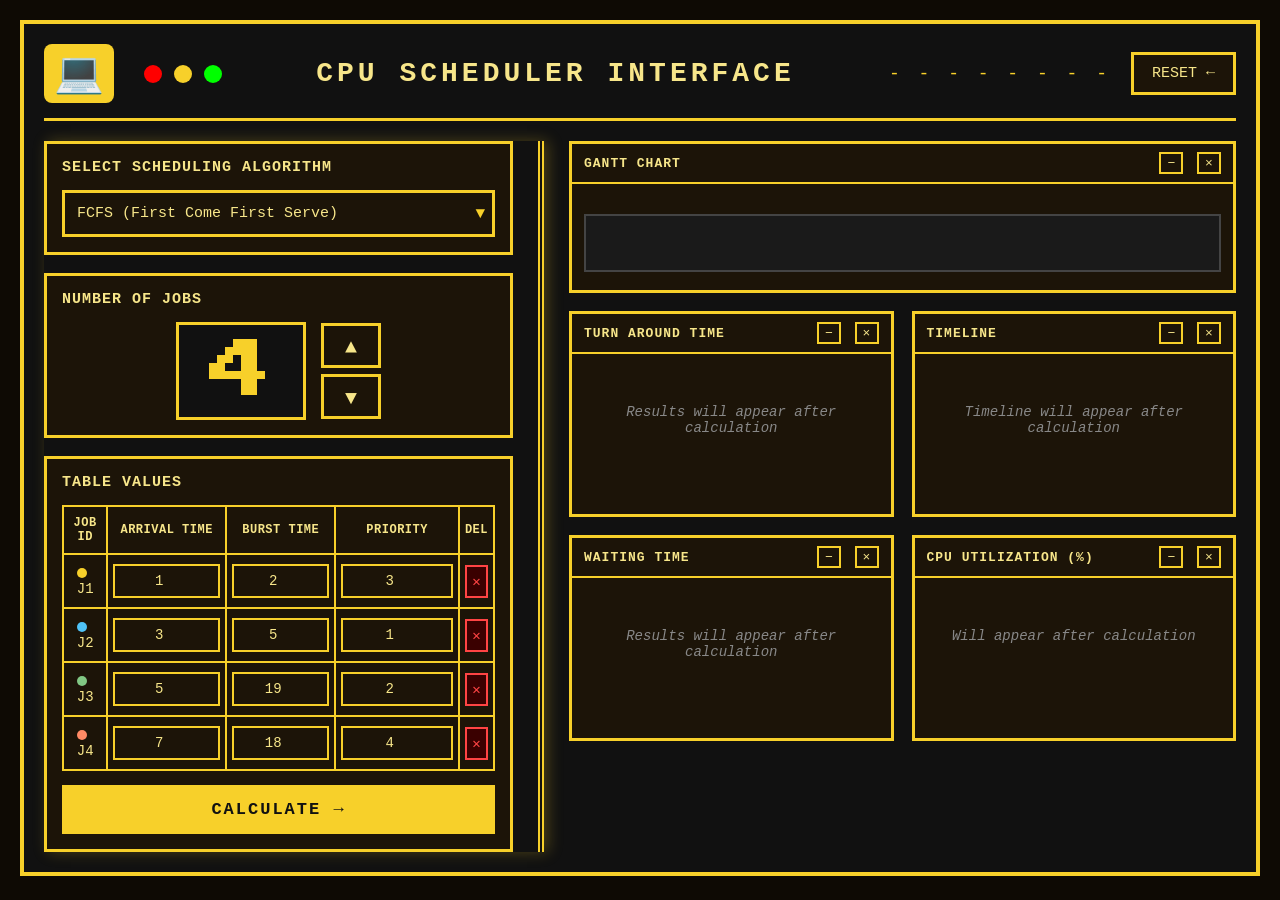
==== index.html @ 5f1f3f9a "Add files via upload" ====
<!DOCTYPE html>
<html lang="en">
<head>
  <meta charset="UTF-8">
  <title>CPU Scheduler Interface</title>
   <link href="https://fonts.googleapis.com/css2?family=Press+Start+2P&display=swap" rel="stylesheet">
  <link rel="stylesheet" href="style.css">
</head>
<body>

<div class="container">

  <!-- HEADER -->
  <header>
    <div class="header-left">
      <div class="cpu-icon">💻</div>
      <div class="dots">
        <div class="dot red"></div>
        <div class="dot yellow"></div>
        <div class="dot green"></div>
      </div>
    </div>

    <h1>CPU SCHEDULER INTERFACE</h1>

    <div class="header-right">
      <span class="dashes">- - - - - - - -</span>
      <button onclick="resetApp()">RESET ←</button>
    </div>
  </header>


  <!-- MAIN CONTENT -->
  <div class="main-grid">

    <!-- ===== LEFT PANEL ===== -->
    <div class="left-panel">

      <!-- Algorithm Dropdown -->
      <div class="card">
        <h3>SELECT SCHEDULING ALGORITHM</h3>
        <div class="dropdown-wrapper">
          <select id="algorithm" onchange="calculate()">
            <option value="FCFS">FCFS (First Come First Serve)</option>
            <option value="NPP">NPP (Non-Preemptive Priority)</option>
            <option value="SJF">SJF (Shortest Job First)</option>
            <option value="SRTF">SRTF (Shortest Remaining Time First)</option>
          </select>
          <span>▼</span>
        </div>
      </div>

      <!-- Job Counter -->
      <div class="card">
        <h3>NUMBER OF JOBS</h3>
        <div class="counter-area">
          <div class="big-number" id="jobCount">4</div>
          <div class="up-down">
            <button onclick="addJob()">▲</button>
            <button onclick="removeJob()">▼</button>
          </div>
        </div>
      </div>

      <!-- Table -->
      <div class="card">
        <h3>TABLE VALUES</h3>

        <!-- Error message shows here -->
        <div id="errorMsg" class="error-box" style="display: none;"></div>

        <table>
          <thead>
            <tr>
              <th>JOB ID</th>
              <th>ARRIVAL TIME</th>
              <th>BURST TIME</th>
              <th>PRIORITY</th>
              <th>DEL</th>
            </tr>
          </thead>
          <tbody id="tableBody">
            <!-- Rows built by JavaScript -->
          </tbody>
        </table>

        <button class="calc-btn" onclick="calculate()">CALCULATE →</button>
      </div>

    </div>


    <!-- ===== RIGHT PANEL ===== -->
    <div class="right-panel">

      <!-- Gantt Chart -->
      <div class="panel">
        <div class="panel-top">
          <h3>GANTT CHART</h3>
          <div>
            <button class="win-btn">−</button>
            <button class="win-btn">×</button>
          </div>
        </div>
        <div id="burstLabels" class="burst-labels"></div>
        <div id="ganttBars" class="gantt-bars"></div>
        <div id="timeLabels" class="time-labels"></div>
      </div>

      <!-- 4 Result Panels -->
      <div class="results-grid">

        <div class="panel">
          <div class="panel-top">
            <h3>TURN AROUND TIME</h3>
            <div>
              <button class="win-btn">−</button>
              <button class="win-btn">×</button>
            </div>
          </div>
          <div id="tatBox" class="panel-content gray-text">Results will appear after calculation</div>
        </div>

        <div class="panel">
          <div class="panel-top">
            <h3>TIMELINE</h3>
            <div>
              <button class="win-btn">−</button>
              <button class="win-btn">×</button>
            </div>
          </div>
          <div id="timelineBox" class="panel-content gray-text">Timeline will appear after calculation</div>
        </div>

        <div class="panel">
          <div class="panel-top">
            <h3>WAITING TIME</h3>
            <div>
              <button class="win-btn">−</button>
              <button class="win-btn">×</button>
            </div>
          </div>
          <div id="wtBox" class="panel-content gray-text">Results will appear after calculation</div>
        </div>

        <div class="panel">
          <div class="panel-top">
            <h3>CPU UTILIZATION (%)</h3>
            <div>
              <button class="win-btn">−</button>
              <button class="win-btn">×</button>
            </div>
          </div>
          <div id="cpuBox" class="panel-content gray-text">Will appear after calculation</div>
        </div>

      </div>

    </div>
  </div>
</div>

<script src="script.js"></script>
</body>
</html>
---- style.css ----
/* --- Color variables --- */
:root {
  --yellow: #f7d02a;
  --dark:   #1c1408;
  --black:  #111;
  --text:   #f7e68a;
  --gray:   #888;
  --red:    #ff4444;
}


/* --- Basic reset --- */
* {
  margin: 0;
  padding: 0;
  box-sizing: border-box;
}

body {
  background: #0e0a04;
  color: var(--text);
  font-family: 'Courier New', monospace;
  padding: 20px;
}


/* =============================================
   CONTAINER
   ============================================= */
.container {
  max-width: 1440px;
  margin: 0 auto;
  border: 4px solid var(--yellow);
  background: var(--black);
  padding: 20px;
  min-height: 90vh;
}


/* =============================================
   HEADER
   ============================================= */
header {
  display: flex;
  align-items: center;
  justify-content: space-between;
  border-bottom: 3px solid var(--yellow);
  padding-bottom: 15px;
  margin-bottom: 20px;
}

.header-left {
  display: flex;
  align-items: center;
  gap: 30px;
}

.cpu-icon {
  font-size: 40px;
  background: var(--yellow);
  color: var(--black);
  padding: 5px 10px;
  border-radius: 8px;
}

.dots {
  display: flex;
  gap: 12px;
  align-items: center;
}

.dot {
  width: 18px;
  height: 18px;
  border-radius: 50%;
}
.red    { background: #ff0000; }
.yellow { background: var(--yellow); }
.green  { background: #00ff00; }

h1 {
  font-size: 28px;
  letter-spacing: 4px;
  text-align: center;
  flex: 1;
}

.header-right {
  display: flex;
  align-items: center;
  gap: 20px;
}

.dashes {
  color: var(--yellow);
  font-size: 18px;
  letter-spacing: 4px;
}

button {
  background: var(--dark);
  color: var(--text);
  border: 3px solid var(--yellow);
  padding: 10px 18px;
  font-size: 15px;
  font-family: 'Courier New', monospace;
  cursor: pointer;
}

button:hover {
  background: var(--yellow);
  color: var(--black);
}


/* =============================================
   MAIN 2-COLUMN GRID
   ============================================= */
.main-grid {
  display: grid;
  grid-template-columns: 500px 1fr;
  gap: 0;
  align-items: start;
}

.left-panel {
  display: flex;
  flex-direction: column;
  gap: 18px;
  padding-right: 25px;
  border-right: 6px double var(--yellow);
  box-shadow: 4px 0 14px rgba(247, 208, 42, 0.25);
}

.right-panel {
  display: flex;
  flex-direction: column;
  gap: 18px;
  padding-left: 25px;
}


/* =============================================
   LEFT PANEL CARDS
   ============================================= */
.card {
  border: 3px solid var(--yellow);
  padding: 15px;
  background: var(--dark);
}

.card h3 {
  font-size: 15px;
  letter-spacing: 1px;
  margin-bottom: 14px;
}

/* Dropdown */
.dropdown-wrapper {
  position: relative;
}

.dropdown-wrapper select {
  width: 100%;
  background: var(--dark);
  color: var(--text);
  border: 3px solid var(--yellow);
  padding: 12px 36px 12px 12px;
  font-size: 15px;
  font-family: 'Courier New', monospace;
  cursor: pointer;
  appearance: none;
}

.dropdown-wrapper select:focus {
  outline: none;
  border-color: #fff;
}

.dropdown-wrapper span {
  position: absolute;
  right: 10px;
  top: 50%;
  transform: translateY(-50%);
  color: var(--yellow);
  pointer-events: none;
}

/* Job counter */
.counter-area {
  display: flex;
  align-items: center;
  justify-content: center;
  gap: 15px;
}

.big-number {
  font-family: 'Press Start 2P', monospace;
  font-size: 64px;
  color: var(--yellow);
  border: 3px solid var(--yellow);
  background: var(--black);
  width: 130px;
  text-align: center;
  padding: 14px 0;
}

.up-down {
  display: flex;
  flex-direction: column;
  gap: 6px;
}

.up-down button {
  width: 60px;
  height: 45px;
  font-size: 20px;
}

/* Error box */
.error-box {
  background: #3a0000;
  border: 2px solid var(--red);
  color: var(--red);
  padding: 10px 14px;
  margin-bottom: 12px;
  font-size: 14px;
}

/* Table */
table {
  width: 100%;
  border-collapse: collapse;
}

th, td {
  border: 2px solid var(--yellow);
  padding: 9px 5px;
  text-align: center;
  font-size: 14px;
}

th {
  background: var(--dark);
  font-size: 12px;
  letter-spacing: 0.5px;
}

/* Small color dot shown next to Job ID */
.color-dot {
  display: inline-block;
  width: 10px;
  height: 10px;
  border-radius: 50%;
  margin-right: 6px;
  vertical-align: middle;
}

/* Number inputs inside the table */
#tableBody input {
  width: 100%;
  background: var(--dark);
  color: var(--text);
  border: 2px solid var(--yellow);
  padding: 7px;
  text-align: center;
  font-size: 14px;
  font-family: 'Courier New', monospace;
}

#tableBody input:focus {
  outline: none;
  border-color: #fff;
  background: #1a1a1a;
}

/* --- INPUT WARNING HIGHLIGHT ---
   Turns red immediately when user types a bad value */
#tableBody input.input-error {
  border-color: var(--red);
  background: #3a0000;
  color: var(--red);
}

/* Delete button per row */
.del-btn {
  width: 100%;
  background: #3a0000;
  color: var(--red);
  border: 2px solid var(--red);
  padding: 6px 0;
  font-size: 14px;
  cursor: pointer;
}

.del-btn:hover {
  background: var(--red);
  color: #fff;
}

/* Calculate button */
.calc-btn {
  width: 100%;
  background: var(--yellow);
  color: var(--black);
  border: none;
  padding: 15px;
  font-size: 17px;
  font-weight: bold;
  font-family: 'Courier New', monospace;
  letter-spacing: 2px;
  margin-top: 14px;
  cursor: pointer;
}

.calc-btn:hover {
  opacity: 0.85;
}


/* =============================================
   RIGHT PANEL BOXES
   ============================================= */
.panel {
  border: 3px solid var(--yellow);
  background: var(--dark);
  overflow: hidden;
}

.panel-top {
  display: flex;
  align-items: center;
  justify-content: space-between;
  border-bottom: 2px solid var(--yellow);
  padding: 8px 12px;
}

.panel-top h3 {
  font-size: 13px;
  letter-spacing: 1px;
}

.win-btn {
  width: 24px;
  height: 22px;
  font-size: 13px;
  padding: 0;
  border: 2px solid var(--yellow);
  margin-left: 4px;
}


/* =============================================
   GANTT CHART
   ============================================= */
.burst-labels {
  display: flex;
  padding: 8px 12px 0;
  min-height: 24px;
  font-size: 14px;
}

.gantt-bars {
  display: flex;
  height: 58px;
  background: #1a1a1a;
  margin: 6px 12px 0;
  border: 2px solid #444;
  overflow: hidden;
}

.time-labels {
  display: flex;
  justify-content: space-between;
  padding: 6px 12px 12px;
  font-size: 14px;
}

/* Each bar inside the Gantt */
.gantt-bar {
  height: 100%;
  display: flex;
  align-items: center;
  justify-content: center;
  font-weight: bold;
  font-size: 14px;
  font-family: 'Courier New', monospace;
  box-sizing: border-box;
  overflow: hidden;
  white-space: nowrap;
}

/* Circled final time marker */
.end-time {
  border: 2px solid var(--yellow);
  border-radius: 50%;
  padding: 2px 7px;
  color: var(--yellow);
}


/* =============================================
   RESULT PANELS (TAT and WT)
   ============================================= */
.results-grid {
  display: grid;
  grid-template-columns: 1fr 1fr;
  gap: 18px;
}

.panel-content {
  padding: 14px;
  min-height: 160px;
}

/* Placeholder text */
.gray-text {
  color: var(--gray);
  font-style: italic;
  font-size: 14px;
  text-align: center;
  padding-top: 50px;
}

/* Side-by-side layout: formula lines + average box */
.result-row {
  display: flex;
  gap: 14px;
  align-items: flex-start;
}

.result-lines {
  flex: 1;
  display: flex;
  flex-direction: column;
  gap: 10px;
  font-size: 14px;
  line-height: 1.6;
  color: var(--text);
}

/* Each formula line has a colored left border matching the job */
.result-line {
  padding: 4px 0 4px 10px;
}

.avg-box {
  border: 3px solid var(--yellow);
  padding: 12px 14px;
  text-align: center;
  font-size: 13px;
  white-space: nowrap;
  line-height: 1.8;
}

.avg-box b {
  display: block;
  font-size: 20px;
  color: var(--yellow);
  margin-top: 6px;
}


/* =============================================
   TIMELINE
   ============================================= */
.timeline-chart {
  font-size: 14px;
  color: var(--text);
  padding: 8px 0;
}

.tl-row {
  display: flex;
}

.tl-cell {
  flex: 1;
  text-align: center;
  padding: 2px 0;
}

.tl-middle {
  border-top: 2px solid var(--yellow);
  border-bottom: 2px solid var(--yellow);
  padding: 4px 0;
  font-size: 18px;
}


/* =============================================
   CPU UTILIZATION
   ============================================= */
.cpu-display {
  text-align: center;
  font-size: 14px;
  color: var(--text);
  line-height: 2.2;
}

.cpu-line {
  border-top: 2px solid var(--yellow);
  margin: 4px 30px;
}

.cpu-result {
  border: 3px solid var(--yellow);
  padding: 4px 12px;
  font-weight: bold;
  font-size: 18px;
  color: var(--yellow);
}

/* Idle time shown below utilization */
.idle-info {
  font-size: 13px;
  color: var(--gray);
  margin-top: 8px;
  border-top: 1px solid #333;
  padding-top: 8px;
}
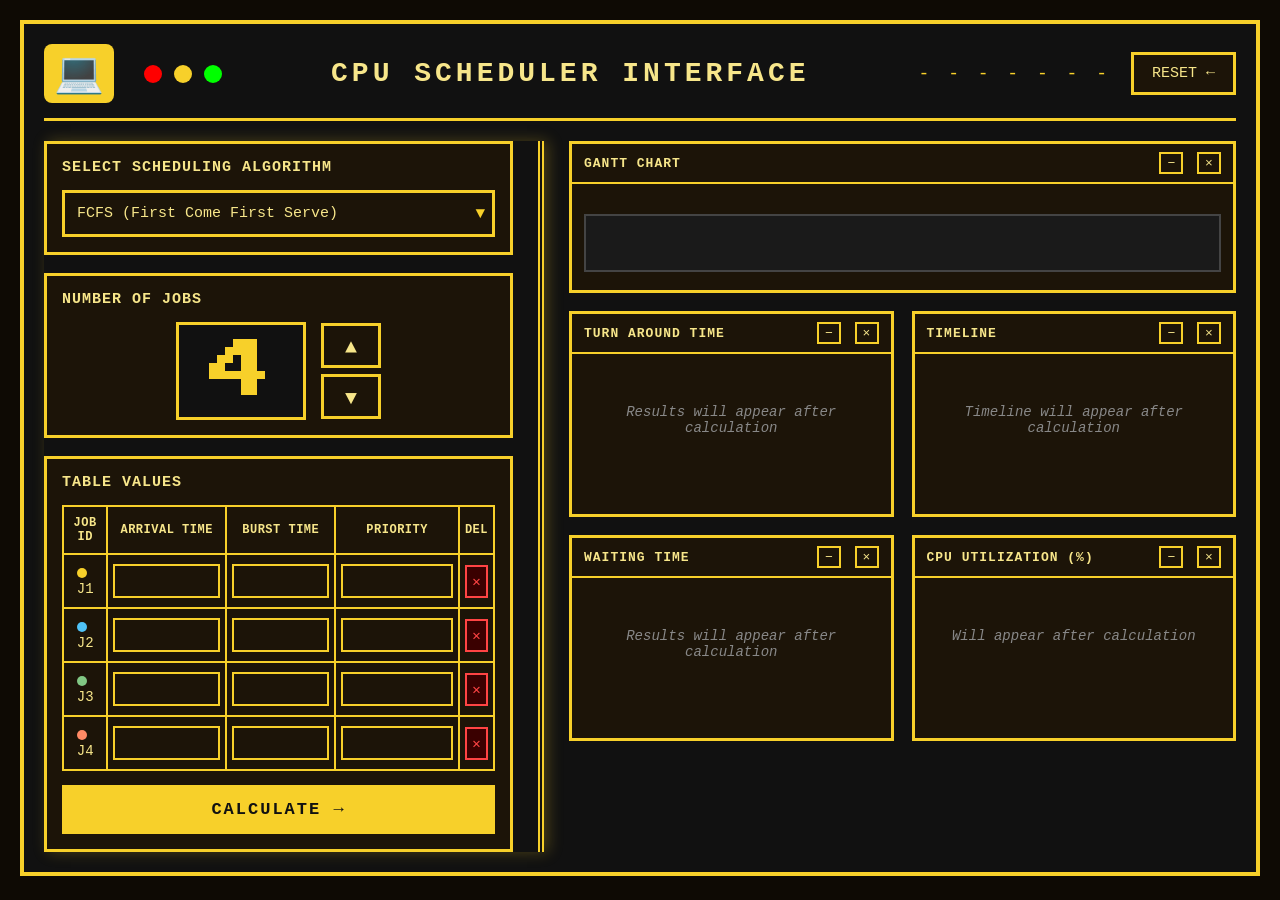
==== commit c7eebf02: "Update index.html" ====
--- a/index.html
+++ b/index.html
@@ -2,6 +2,8 @@
 <html lang="en">
 <head>
   <meta charset="UTF-8">
+  <meta name="viewport" content="width=device-width, initial-scale=1.0">
+  
   <title>CPU Scheduler Interface</title>
    <link href="https://fonts.googleapis.com/css2?family=Press+Start+2P&display=swap" rel="stylesheet">
   <link rel="stylesheet" href="style.css">
@@ -24,7 +26,7 @@
     <h1>CPU SCHEDULER INTERFACE</h1>
 
     <div class="header-right">
-      <span class="dashes">- - - - - - - -</span>
+      <span class="dashes">- - - - - - - </span>
       <button onclick="resetApp()">RESET ←</button>
     </div>
   </header>
--- a/style.css
+++ b/style.css
@@ -518,4 +518,79 @@
   margin-top: 8px;
   border-top: 1px solid #333;
   padding-top: 8px;
-}+}
+
+
+/* =============================================
+   MOBILE RESPONSIVENESS (Media Queries)
+   ============================================= */
+@media (max-width: 950px) {
+  /* Fix the container padding for small screens */
+  body {
+    padding: 10px;
+  }
+  
+  .container {
+    padding: 15px;
+    border-width: 3px;
+  }
+
+  /* 1. Fix the Header: Stack and Center everything */
+  header {
+    flex-direction: column;
+    text-align: center;
+    gap: 20px;
+    padding-bottom: 20px;
+  }
+
+  .header-left, .header-right {
+    justify-content: center;
+    width: 100%;
+  }
+
+  h1 {
+    font-size: 18px;
+    letter-spacing: 2px;
+    margin: 10px 0;
+  }
+
+  /* 2. Fix the Main Grid: Remove the vertical line */
+  .main-grid {
+    display: flex;
+    flex-direction: column;
+    gap: 0;
+  }
+
+  .left-panel {
+    border-right: none !important; 
+    border-bottom: 4px double var(--yellow) !important;
+    padding-right: 0 !important;
+    margin-bottom: 30px;
+    width: 100% !important;
+  }
+
+  .right-panel {
+    padding-left: 0 !important;
+    width: 100% !important;
+  }
+
+  /* 3. Stack the result boxes (TAT, WT, etc.) */
+  .results-grid {
+    grid-template-columns: 1fr;
+    gap: 20px;
+  }
+
+  /* 4. Table Polish: Ensure it doesn't break the screen */
+  .card {
+    overflow-x: auto;
+  }
+  
+  table {
+    min-width: 400px; /* Keep it readable */
+  }
+
+  .big-number {
+    font-size: 48px;
+    width: 100px;
+  }
+}
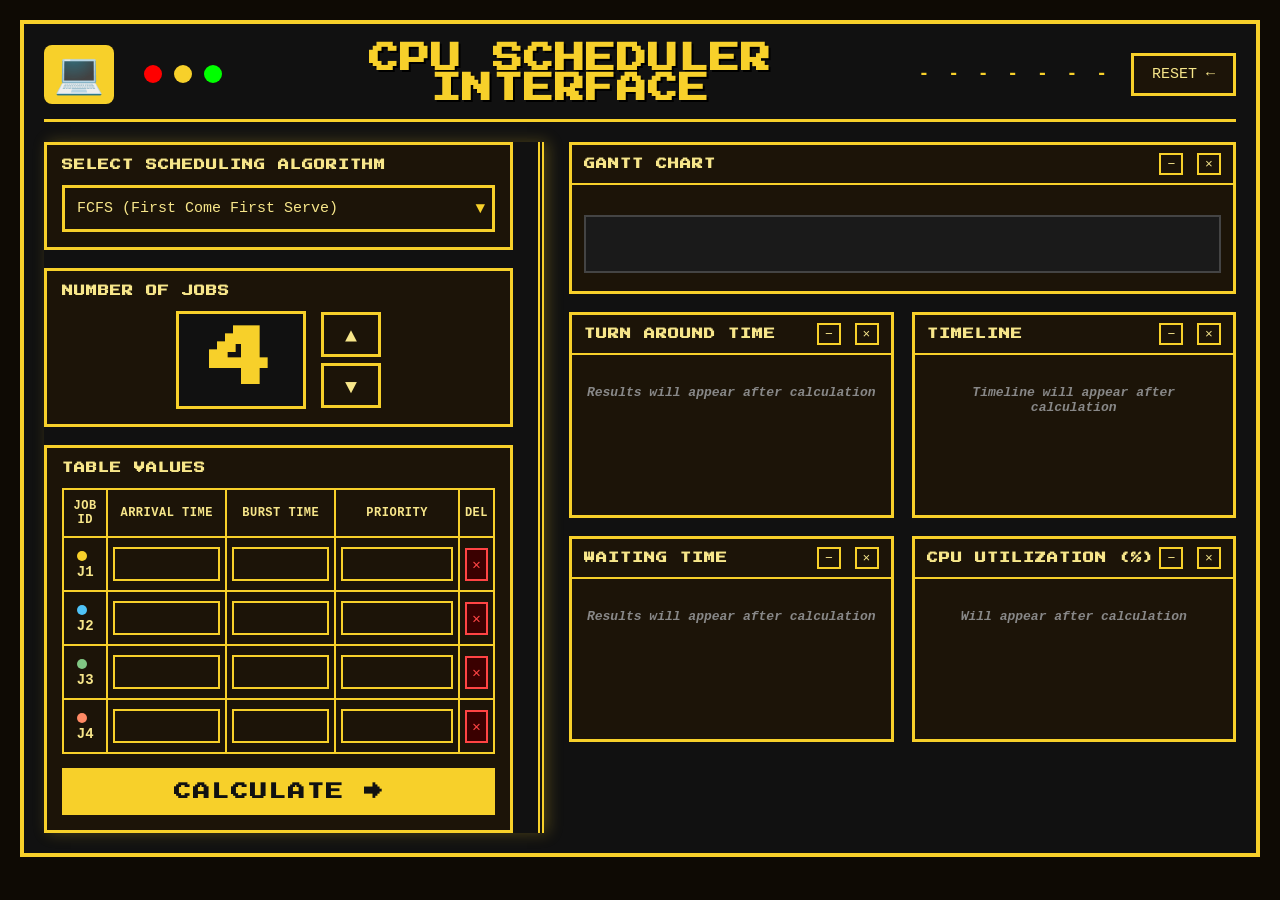
==== commit aff70524: "Update index.html" ====
--- a/index.html
+++ b/index.html
@@ -6,6 +6,7 @@
   
   <title>CPU Scheduler Interface</title>
    <link href="https://fonts.googleapis.com/css2?family=Press+Start+2P&display=swap" rel="stylesheet">
+  <link rel="icon" href="data:image/svg+xml,<svg xmlns=%22http://www.w3.org/2000/svg%22 viewBox=%220 0 100 100%22><text y=%22.9em%22 font-size=%2290%22>💻</text></svg>">
   <link rel="stylesheet" href="style.css">
 </head>
 <body>
--- a/style.css
+++ b/style.css
@@ -20,6 +20,7 @@
   background: #0e0a04;
   color: var(--text);
   font-family: 'Courier New', monospace;
+  font-weight: bold;
   padding: 20px;
 }
 
@@ -49,6 +50,14 @@
   margin-bottom: 20px;
 }
 
+header h1 {
+  font-family: 'Press Start 2P', cursive;
+  font-size: 30px;
+  color: var(--yellow);
+  text-shadow: 2px 2px #000;
+  letter-spacing: 1px;
+}
+
 .header-left {
   display: flex;
   align-items: center;
@@ -150,7 +159,8 @@
 }
 
 .card h3 {
-  font-size: 15px;
+  font-size: 11px;
+  font-family: 'Press Start 2P', cursive;
   letter-spacing: 1px;
   margin-bottom: 14px;
 }
@@ -307,7 +317,7 @@
   padding: 15px;
   font-size: 17px;
   font-weight: bold;
-  font-family: 'Courier New', monospace;
+  font-family: 'Press Start 2P', cursive;
   letter-spacing: 2px;
   margin-top: 14px;
   cursor: pointer;
@@ -336,8 +346,9 @@
 }
 
 .panel-top h3 {
-  font-size: 13px;
+  font-size: 11px;
   letter-spacing: 1px;
+  font-family: 'Press Start 2P', cursive;
 }
 
 .win-btn {
@@ -384,7 +395,7 @@
   justify-content: center;
   font-weight: bold;
   font-size: 14px;
-  font-family: 'Courier New', monospace;
+  font-family: 'Press Start 2P', cursive;
   box-sizing: border-box;
   overflow: hidden;
   white-space: nowrap;
@@ -396,6 +407,7 @@
   border-radius: 50%;
   padding: 2px 7px;
   color: var(--yellow);
+  font-weight: bold;
 }
 
 
@@ -409,7 +421,7 @@
 }
 
 .panel-content {
-  padding: 14px;
+  padding: 12px;
   min-height: 160px;
 }
 
@@ -417,9 +429,10 @@
 .gray-text {
   color: var(--gray);
   font-style: italic;
-  font-size: 14px;
-  text-align: center;
-  padding-top: 50px;
+  font-size: 13px;
+  font-family: 'Courier New', monospace;
+  text-align: center;
+  padding-top: 30px;
 }
 
 /* Side-by-side layout: formula lines + average box */
@@ -434,7 +447,8 @@
   display: flex;
   flex-direction: column;
   gap: 10px;
-  font-size: 14px;
+  font-size: 15px;
+  font-family: 'Courier New', monospace;
   line-height: 1.6;
   color: var(--text);
 }
@@ -448,7 +462,8 @@
   border: 3px solid var(--yellow);
   padding: 12px 14px;
   text-align: center;
-  font-size: 13px;
+  font-size: 14px;
+  font-family: 'Courier New', monospace;
   white-space: nowrap;
   line-height: 1.8;
 }
@@ -465,9 +480,10 @@
    TIMELINE
    ============================================= */
 .timeline-chart {
-  font-size: 14px;
+  font-size: 15px;
   color: var(--text);
   padding: 8px 0;
+  font-family: 'Courier New', monospace;
 }
 
 .tl-row {
@@ -493,7 +509,8 @@
    ============================================= */
 .cpu-display {
   text-align: center;
-  font-size: 14px;
+  font-size: 15px;
+  font-family: 'Courier New', monospace;
   color: var(--text);
   line-height: 2.2;
 }
@@ -513,11 +530,12 @@
 
 /* Idle time shown below utilization */
 .idle-info {
-  font-size: 13px;
-  color: var(--gray);
+  font-size: 14px;
+  color: var(--yellow);
   margin-top: 8px;
-  border-top: 1px solid #333;
+  border-top: 3px solid var(--red);
   padding-top: 8px;
+  font-family: 'Courier New', monospace;
 }
 
 
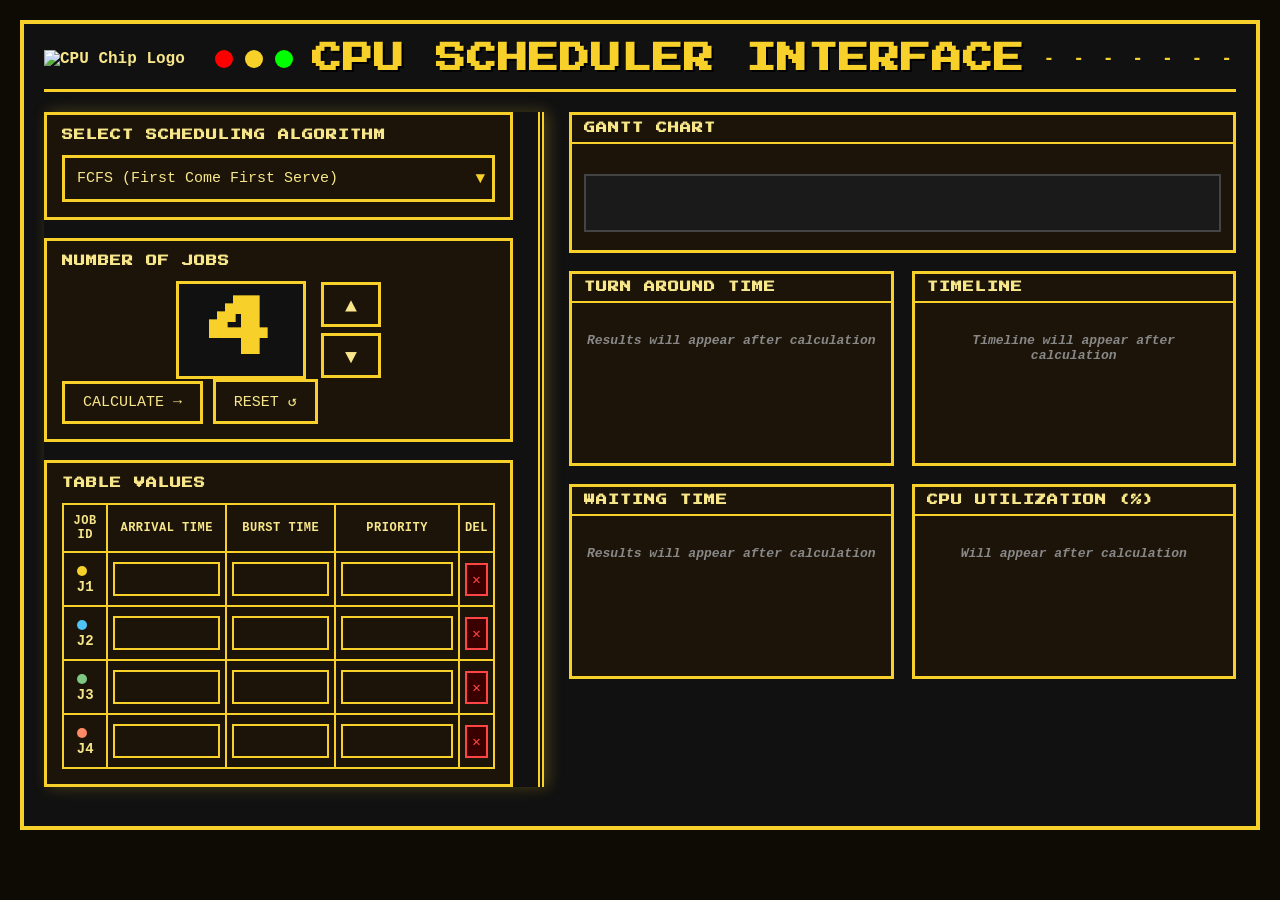
==== commit 927c55c6: "Update index.html" ====
--- a/index.html
+++ b/index.html
@@ -5,7 +5,7 @@
   <meta name="viewport" content="width=device-width, initial-scale=1.0">
   
   <title>CPU Scheduler Interface</title>
-   <link href="https://fonts.googleapis.com/css2?family=Press+Start+2P&display=swap" rel="stylesheet">
+  <link href="https://fonts.googleapis.com/css2?family=Press+Start+2P&display=swap" rel="stylesheet">
   <link rel="icon" href="data:image/svg+xml,<svg xmlns=%22http://www.w3.org/2000/svg%22 viewBox=%220 0 100 100%22><text y=%22.9em%22 font-size=%2290%22>💻</text></svg>">
   <link rel="stylesheet" href="style.css">
 </head>
@@ -16,7 +16,7 @@
   <!-- HEADER -->
   <header>
     <div class="header-left">
-      <div class="cpu-icon">💻</div>
+      <img src="CpuLogo.png" alt="CPU Chip Logo" class="cpu-logo">
       <div class="dots">
         <div class="dot red"></div>
         <div class="dot yellow"></div>
@@ -28,22 +28,20 @@
 
     <div class="header-right">
       <span class="dashes">- - - - - - - </span>
-      <button onclick="resetApp()">RESET ←</button>
     </div>
   </header>
-
 
   <!-- MAIN CONTENT -->
   <div class="main-grid">
 
-    <!-- ===== LEFT PANEL ===== -->
+    <!-- LEFT PANEL: Controls & Input -->
     <div class="left-panel">
 
-      <!-- Algorithm Dropdown -->
+      <!-- Algorithm Selection -->
       <div class="card">
         <h3>SELECT SCHEDULING ALGORITHM</h3>
         <div class="dropdown-wrapper">
-          <select id="algorithm" onchange="calculate()">
+          <select id="algorithm" onchange="calculate(event)">
             <option value="FCFS">FCFS (First Come First Serve)</option>
             <option value="NPP">NPP (Non-Preemptive Priority)</option>
             <option value="SJF">SJF (Shortest Job First)</option>
@@ -53,25 +51,32 @@
         </div>
       </div>
 
-      <!-- Job Counter -->
-      <div class="card">
-        <h3>NUMBER OF JOBS</h3>
-        <div class="counter-area">
-          <div class="big-number" id="jobCount">4</div>
-          <div class="up-down">
-            <button onclick="addJob()">▲</button>
-            <button onclick="removeJob()">▼</button>
+      <!-- Job Counter & Action Buttons -->
+      <div class="card execution-module">
+        <div class="module-left">
+          <h3>NUMBER OF JOBS</h3>
+          <div class="counter-area">
+            <div class="big-number" id="jobCount">4</div>
+            <div class="up-down">
+              <button onclick="addJob()">▲</button>
+              <button onclick="removeJob()">▼</button>
+            </div>
           </div>
+        </div>
+
+        <div class="vertical-divider"></div>
+
+        <div class="module-right">
+          <button onclick="calculate()" id="calcBtn">CALCULATE →</button>
+          <button id="resetBtn">RESET ↺</button>
         </div>
       </div>
 
-      <!-- Table -->
+      <!-- Input Table -->
       <div class="card">
         <h3>TABLE VALUES</h3>
-
-        <!-- Error message shows here -->
         <div id="errorMsg" class="error-box" style="display: none;"></div>
-
+        
         <table>
           <thead>
             <tr>
@@ -82,81 +87,46 @@
               <th>DEL</th>
             </tr>
           </thead>
-          <tbody id="tableBody">
-            <!-- Rows built by JavaScript -->
-          </tbody>
+          <tbody id="tableBody"></tbody>
         </table>
-
-        <button class="calc-btn" onclick="calculate()">CALCULATE →</button>
       </div>
 
     </div>
 
-
-    <!-- ===== RIGHT PANEL ===== -->
+    <!-- RIGHT PANEL: Visualization & Results -->
     <div class="right-panel">
 
       <!-- Gantt Chart -->
       <div class="panel">
         <div class="panel-top">
           <h3>GANTT CHART</h3>
-          <div>
-            <button class="win-btn">−</button>
-            <button class="win-btn">×</button>
-          </div>
         </div>
         <div id="burstLabels" class="burst-labels"></div>
         <div id="ganttBars" class="gantt-bars"></div>
         <div id="timeLabels" class="time-labels"></div>
       </div>
 
-      <!-- 4 Result Panels -->
+      <!-- Results Grid -->
       <div class="results-grid">
-
         <div class="panel">
-          <div class="panel-top">
-            <h3>TURN AROUND TIME</h3>
-            <div>
-              <button class="win-btn">−</button>
-              <button class="win-btn">×</button>
-            </div>
-          </div>
+          <div class="panel-top"><h3>TURN AROUND TIME</h3></div>
           <div id="tatBox" class="panel-content gray-text">Results will appear after calculation</div>
         </div>
 
         <div class="panel">
-          <div class="panel-top">
-            <h3>TIMELINE</h3>
-            <div>
-              <button class="win-btn">−</button>
-              <button class="win-btn">×</button>
-            </div>
-          </div>
+          <div class="panel-top"><h3>TIMELINE</h3></div>
           <div id="timelineBox" class="panel-content gray-text">Timeline will appear after calculation</div>
         </div>
 
         <div class="panel">
-          <div class="panel-top">
-            <h3>WAITING TIME</h3>
-            <div>
-              <button class="win-btn">−</button>
-              <button class="win-btn">×</button>
-            </div>
-          </div>
+          <div class="panel-top"><h3>WAITING TIME</h3></div>
           <div id="wtBox" class="panel-content gray-text">Results will appear after calculation</div>
         </div>
 
         <div class="panel">
-          <div class="panel-top">
-            <h3>CPU UTILIZATION (%)</h3>
-            <div>
-              <button class="win-btn">−</button>
-              <button class="win-btn">×</button>
-            </div>
-          </div>
+          <div class="panel-top"><h3>CPU UTILIZATION (%)</h3></div>
           <div id="cpuBox" class="panel-content gray-text">Will appear after calculation</div>
         </div>
-
       </div>
 
     </div>
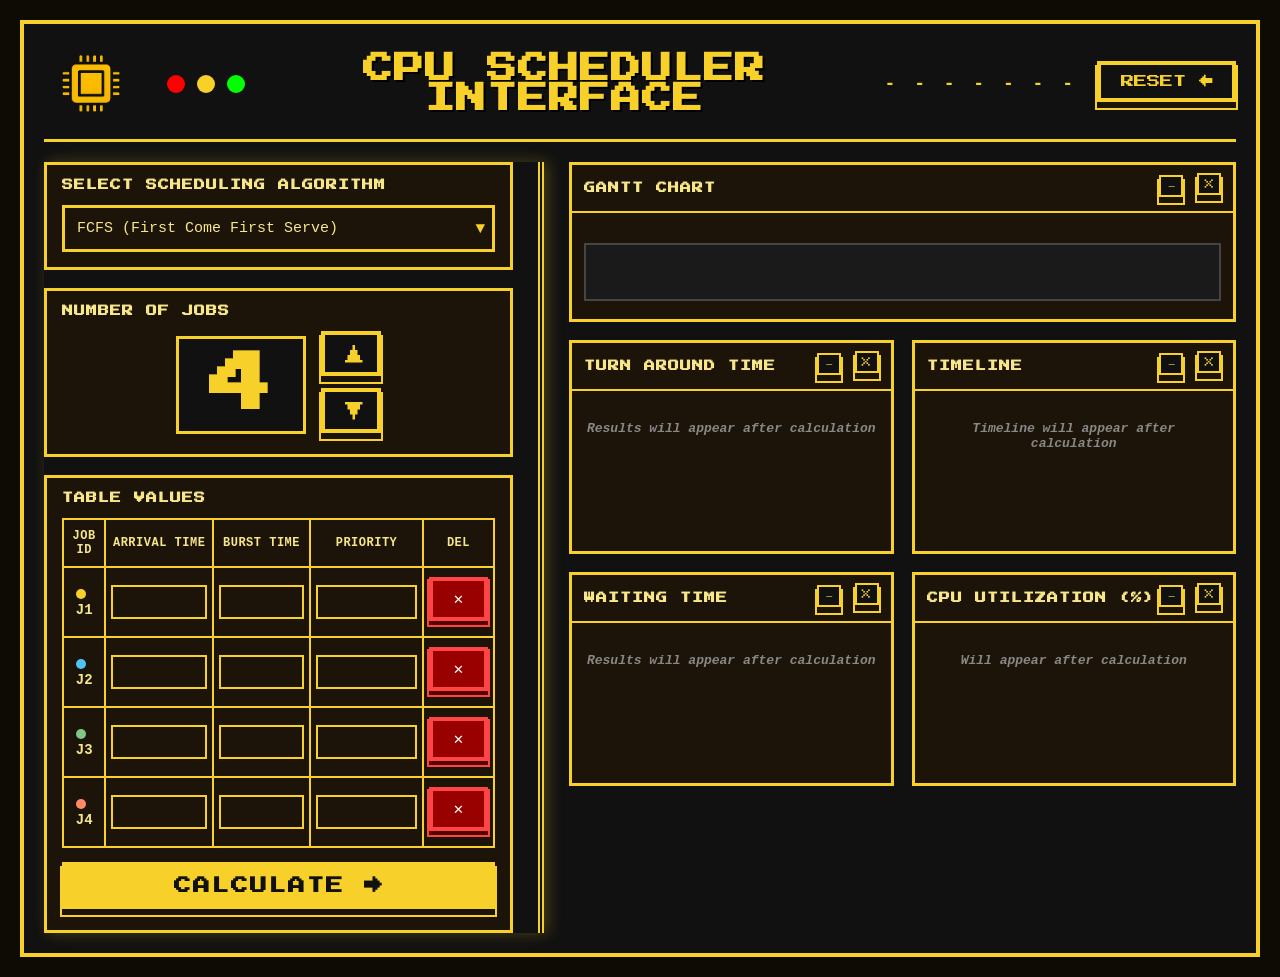
==== commit 54581b3b: "Add files via upload" ====
--- a/index.html
+++ b/index.html
@@ -5,7 +5,7 @@
   <meta name="viewport" content="width=device-width, initial-scale=1.0">
   
   <title>CPU Scheduler Interface</title>
-  <link href="https://fonts.googleapis.com/css2?family=Press+Start+2P&display=swap" rel="stylesheet">
+   <link href="https://fonts.googleapis.com/css2?family=Press+Start+2P&display=swap" rel="stylesheet">
   <link rel="icon" href="data:image/svg+xml,<svg xmlns=%22http://www.w3.org/2000/svg%22 viewBox=%220 0 100 100%22><text y=%22.9em%22 font-size=%2290%22>💻</text></svg>">
   <link rel="stylesheet" href="style.css">
 </head>
@@ -16,8 +16,9 @@
   <!-- HEADER -->
   <header>
     <div class="header-left">
-      <img src="CpuLogo.png" alt="CPU Chip Logo" class="cpu-logo">
-      <div class="dots">
+  <img src="CpuLogo.png" alt="CPU Chip Logo" class="cpu-logo">
+      
+  <div class="dots">
         <div class="dot red"></div>
         <div class="dot yellow"></div>
         <div class="dot green"></div>
@@ -28,20 +29,22 @@
 
     <div class="header-right">
       <span class="dashes">- - - - - - - </span>
+      <button onclick="resetApp()">RESET ←</button>
     </div>
   </header>
+
 
   <!-- MAIN CONTENT -->
   <div class="main-grid">
 
-    <!-- LEFT PANEL: Controls & Input -->
+    <!-- ===== LEFT PANEL ===== -->
     <div class="left-panel">
 
-      <!-- Algorithm Selection -->
+      <!-- Algorithm Dropdown -->
       <div class="card">
         <h3>SELECT SCHEDULING ALGORITHM</h3>
         <div class="dropdown-wrapper">
-          <select id="algorithm" onchange="calculate(event)">
+          <select id="algorithm" onchange="calculate()">
             <option value="FCFS">FCFS (First Come First Serve)</option>
             <option value="NPP">NPP (Non-Preemptive Priority)</option>
             <option value="SJF">SJF (Shortest Job First)</option>
@@ -51,32 +54,25 @@
         </div>
       </div>
 
-      <!-- Job Counter & Action Buttons -->
-      <div class="card execution-module">
-        <div class="module-left">
-          <h3>NUMBER OF JOBS</h3>
-          <div class="counter-area">
-            <div class="big-number" id="jobCount">4</div>
-            <div class="up-down">
-              <button onclick="addJob()">▲</button>
-              <button onclick="removeJob()">▼</button>
-            </div>
+      <!-- Job Counter -->
+      <div class="card">
+        <h3>NUMBER OF JOBS</h3>
+        <div class="counter-area">
+          <div class="big-number" id="jobCount">4</div>
+          <div class="up-down">
+            <button onclick="addJob()">▲</button>
+            <button onclick="removeJob()">▼</button>
           </div>
-        </div>
-
-        <div class="vertical-divider"></div>
-
-        <div class="module-right">
-          <button onclick="calculate()" id="calcBtn">CALCULATE →</button>
-          <button id="resetBtn">RESET ↺</button>
         </div>
       </div>
 
-      <!-- Input Table -->
+      <!-- Table -->
       <div class="card">
         <h3>TABLE VALUES</h3>
+
+        <!-- Error message shows here -->
         <div id="errorMsg" class="error-box" style="display: none;"></div>
-        
+
         <table>
           <thead>
             <tr>
@@ -87,46 +83,81 @@
               <th>DEL</th>
             </tr>
           </thead>
-          <tbody id="tableBody"></tbody>
+          <tbody id="tableBody">
+            <!-- Rows built by JavaScript -->
+          </tbody>
         </table>
+
+        <button class="calc-btn" onclick="calculate()">CALCULATE →</button>
       </div>
 
     </div>
 
-    <!-- RIGHT PANEL: Visualization & Results -->
+
+    <!-- ===== RIGHT PANEL ===== -->
     <div class="right-panel">
 
       <!-- Gantt Chart -->
       <div class="panel">
         <div class="panel-top">
           <h3>GANTT CHART</h3>
+          <div>
+            <button class="win-btn">−</button>
+            <button class="win-btn">×</button>
+          </div>
         </div>
         <div id="burstLabels" class="burst-labels"></div>
         <div id="ganttBars" class="gantt-bars"></div>
         <div id="timeLabels" class="time-labels"></div>
       </div>
 
-      <!-- Results Grid -->
+      <!-- 4 Result Panels -->
       <div class="results-grid">
+
         <div class="panel">
-          <div class="panel-top"><h3>TURN AROUND TIME</h3></div>
+          <div class="panel-top">
+            <h3>TURN AROUND TIME</h3>
+            <div>
+              <button class="win-btn">−</button>
+              <button class="win-btn">×</button>
+            </div>
+          </div>
           <div id="tatBox" class="panel-content gray-text">Results will appear after calculation</div>
         </div>
 
         <div class="panel">
-          <div class="panel-top"><h3>TIMELINE</h3></div>
+          <div class="panel-top">
+            <h3>TIMELINE</h3>
+            <div>
+              <button class="win-btn">−</button>
+              <button class="win-btn">×</button>
+            </div>
+          </div>
           <div id="timelineBox" class="panel-content gray-text">Timeline will appear after calculation</div>
         </div>
 
         <div class="panel">
-          <div class="panel-top"><h3>WAITING TIME</h3></div>
+          <div class="panel-top">
+            <h3>WAITING TIME</h3>
+            <div>
+              <button class="win-btn">−</button>
+              <button class="win-btn">×</button>
+            </div>
+          </div>
           <div id="wtBox" class="panel-content gray-text">Results will appear after calculation</div>
         </div>
 
         <div class="panel">
-          <div class="panel-top"><h3>CPU UTILIZATION (%)</h3></div>
+          <div class="panel-top">
+            <h3>CPU UTILIZATION (%)</h3>
+            <div>
+              <button class="win-btn">−</button>
+              <button class="win-btn">×</button>
+            </div>
+          </div>
           <div id="cpuBox" class="panel-content gray-text">Will appear after calculation</div>
         </div>
+
       </div>
 
     </div>
@@ -135,4 +166,4 @@
 
 <script src="script.js"></script>
 </body>
-</html>
+</html>
--- a/style.css
+++ b/style.css
@@ -64,12 +64,16 @@
   gap: 30px;
 }
 
-.cpu-icon {
-  font-size: 40px;
-  background: var(--yellow);
-  color: var(--black);
-  padding: 5px 10px;
-  border-radius: 8px;
+.cpu-logo {
+  height: 80px;      
+  width: auto;      
+  display: block;    
+}
+
+@keyframes float {
+  0% { transform: translateY(0px); }
+  50% { transform: translateY(-5px); }
+  100% { transform: translateY(0px); }
 }
 
 .dots {
@@ -107,18 +111,31 @@
 }
 
 button {
-  background: var(--dark);
-  color: var(--text);
-  border: 3px solid var(--yellow);
-  padding: 10px 18px;
-  font-size: 15px;
-  font-family: 'Courier New', monospace;
+  font-family: 'Press Start 2P', cursive; /* Ensuring the 8-bit font */
+  padding: 10px 20px;
+  background-color: var(--black);
+  color: var(--yellow);
+  border: 4px solid var(--yellow);
+  position: relative;
+  text-transform: uppercase;
+  transition: all 0.1s ease;
+  /* This creates the thick 3D base */
+  box-shadow: 0 6px 0 var(--dark), 0 6px 0 2px var(--yellow);
   cursor: pointer;
-}
-
+  margin-bottom: 6px; /* Space for the shadow */
+}
+
+button:active {
+  transform: translateY(4px); /* Moves the button down */
+  box-shadow: 0 2px 0 var(--dark), 0 2px 0 2px var(--yellow); /* Shrinks shadow */
+}
+
+/* Hover Shine */
 button:hover {
-  background: var(--yellow);
-  color: var(--black);
+  filter: brightness(1.2); /* Makes the button "glow" */
+  color: var(--black);     /* Forces text to stay dark and visible */
+  cursor: pointer;
+  border-color: #fff;      /* Optional: makes the border pop even more */
 }
 
 
@@ -213,6 +230,23 @@
   width: 130px;
   text-align: center;
   padding: 14px 0;
+}
+
+@keyframes coinTingle {
+  0% { transform: scale(1); filter: brightness(1); }
+  50% { transform: scale(1.3); filter: brightness(2); text-shadow: 0 0 15px var(--yellow); }
+  100% { transform: scale(1); filter: brightness(1); }
+}
+
+/* Ensure this class exists for JS to target */
+.animate-ping {
+  animation: coinTingle 0.15s ease-out;
+}
+
+/* Ensure the box can actually scale without clipping */
+.number-box {
+  display: inline-block;
+  transition: transform 0.1s;
 }
 
 .up-down {
@@ -292,15 +326,28 @@
   color: var(--red);
 }
 
+@keyframes shake {
+  0%, 100% { transform: translateX(0); }
+  25% { transform: translateX(-5px); }
+  75% { transform: translateX(5px); }
+}
+
+.input-error {
+  animation: shake 0.2s ease-in-out 2;
+  border: 2px solid var(--red) !important;
+}
+
 /* Delete button per row */
 .del-btn {
-  width: 100%;
-  background: #3a0000;
-  color: var(--red);
-  border: 2px solid var(--red);
-  padding: 6px 0;
-  font-size: 14px;
-  cursor: pointer;
+  background-color: #900;
+  color: white;
+  border-color: #f44;
+  box-shadow: 0 4px 0 #500, 0 4px 0 2px #f44;
+}
+
+.del-btn:active {
+  transform: translateY(2px);
+  box-shadow: 0 2px 0 #500, 0 2px 0 2px #f44;
 }
 
 .del-btn:hover {
@@ -327,6 +374,21 @@
   opacity: 0.85;
 }
 
+@keyframes pulseGlow {
+  0% { box-shadow: 0 6px 0 var(--dark), 0 6px 0 2px var(--yellow); }
+  50% { box-shadow: 0 6px 20px var(--yellow), 0 6px 0 2px var(--yellow); }
+  100% { box-shadow: 0 6px 0 var(--dark), 0 6px 0 2px var(--yellow); }
+}
+
+.calculate {
+  animation: pulseGlow 2s infinite;
+}
+
+.calculate:hover {
+  background-color: var(--yellow);
+  color: var(--black);
+  box-shadow: 0 6px 15px var(--yellow); /* Adds a "lit up" arcade glow */
+}
 
 /* =============================================
    RIGHT PANEL BOXES
@@ -349,6 +411,15 @@
   font-size: 11px;
   letter-spacing: 1px;
   font-family: 'Press Start 2P', cursive;
+}
+
+.panel-content:not(.gray-text) {
+  animation: fadeUp 0.5s ease-out;
+}
+
+@keyframes fadeUp {
+  from { opacity: 0; transform: translateY(10px); }
+  to { opacity: 1; transform: translateY(0); }
 }
 
 .win-btn {
@@ -401,6 +472,16 @@
   white-space: nowrap;
 }
 
+@keyframes slideIn {
+  from { opacity: 0; transform: scaleX(0); }
+  to { opacity: 1; transform: scaleX(1); }
+}
+
+.gantt-bar-container > div {
+  animation: slideIn 0.4s ease-out forwards;
+  transform-origin: left;
+}
+
 /* Circled final time marker */
 .end-time {
   border: 2px solid var(--yellow);
@@ -561,6 +642,12 @@
     padding-bottom: 20px;
   }
 
+.header-left {
+  display: flex;
+  align-items: center;
+  gap: 30px; /* Kept your original spacing */
+}
+
   .header-left, .header-right {
     justify-content: center;
     width: 100%;
@@ -611,4 +698,4 @@
     font-size: 48px;
     width: 100px;
   }
-}
+}
